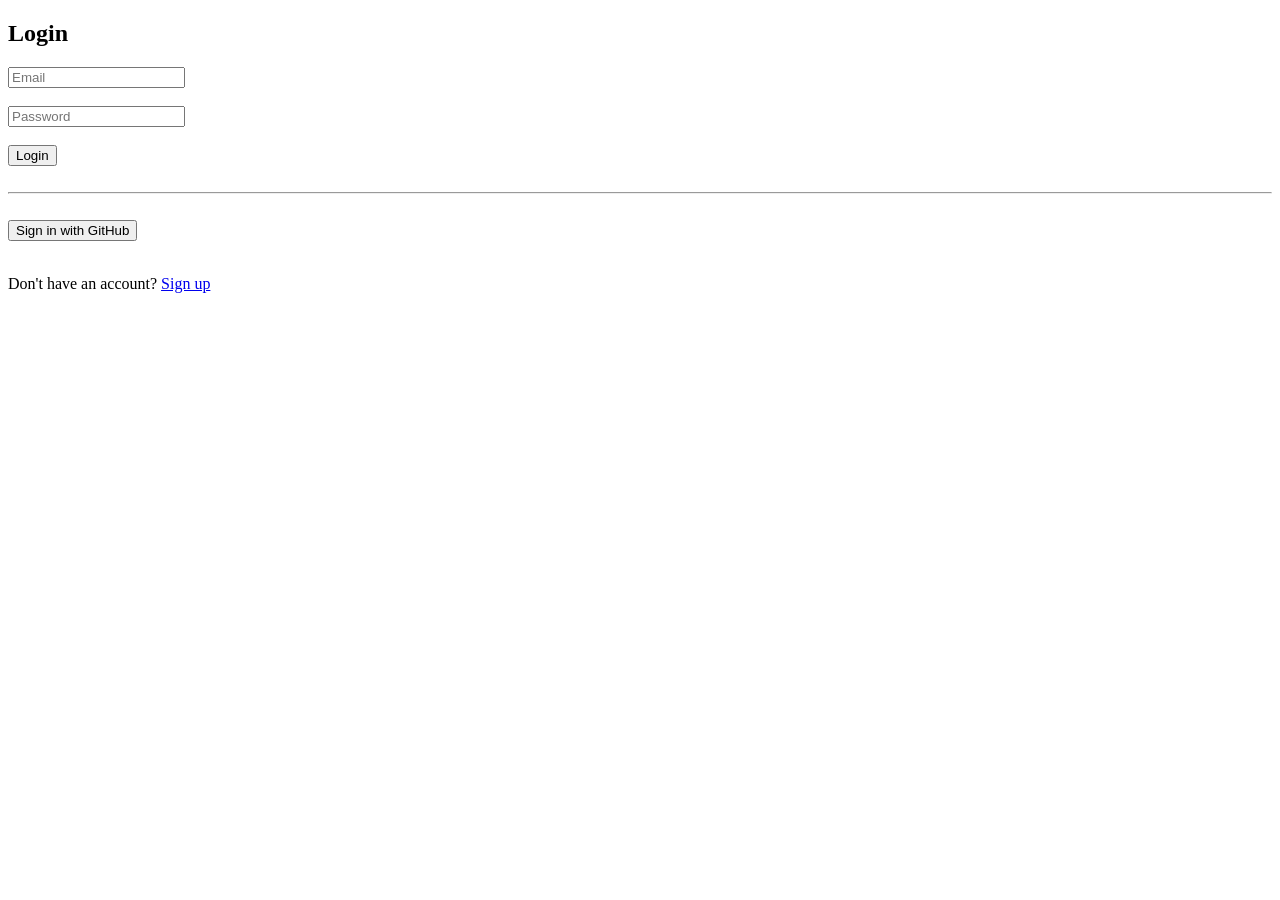
==== frontend/templates/login.html @ aed7effc "fix: reorganize frontend and backend folder structure" ====
<!DOCTYPE html>
<html>
<head>
    <title>Login</title>
</head>

<body>

<h2>Login</h2>

<form id="loginForm">
    <input type="email" id="email" placeholder="Email" required>
    <br><br>

    <input type="password" id="password" placeholder="Password" required>
    <br><br>

    <button type="submit">Login</button>
</form>

<br>
<hr>
<br>

<!-- GitHub OAuth Login -->
<a href="/login/github">
    <button type="button">Sign in with GitHub</button>
</a>

<br><br>

<p id="result"></p>

<p>
    Don't have an account?
    <a href="/signup">Sign up</a>
</p>

<script>
document.getElementById("loginForm").addEventListener("submit", async function(e) {

    e.preventDefault();

    const email = document.getElementById("email").value;
    const password = document.getElementById("password").value;

    const response = await fetch("/login", {
        method: "POST",
        headers: {
            "Content-Type": "application/json"
        },
        body: JSON.stringify({
            email: email,
            password: password
        })
    });

    if (response.ok) {
        window.location.href = "/dashboard";
    } else {
        const data = await response.json();
        document.getElementById("result").innerText = data.detail;
    }

});
</script>

</body>
</html>
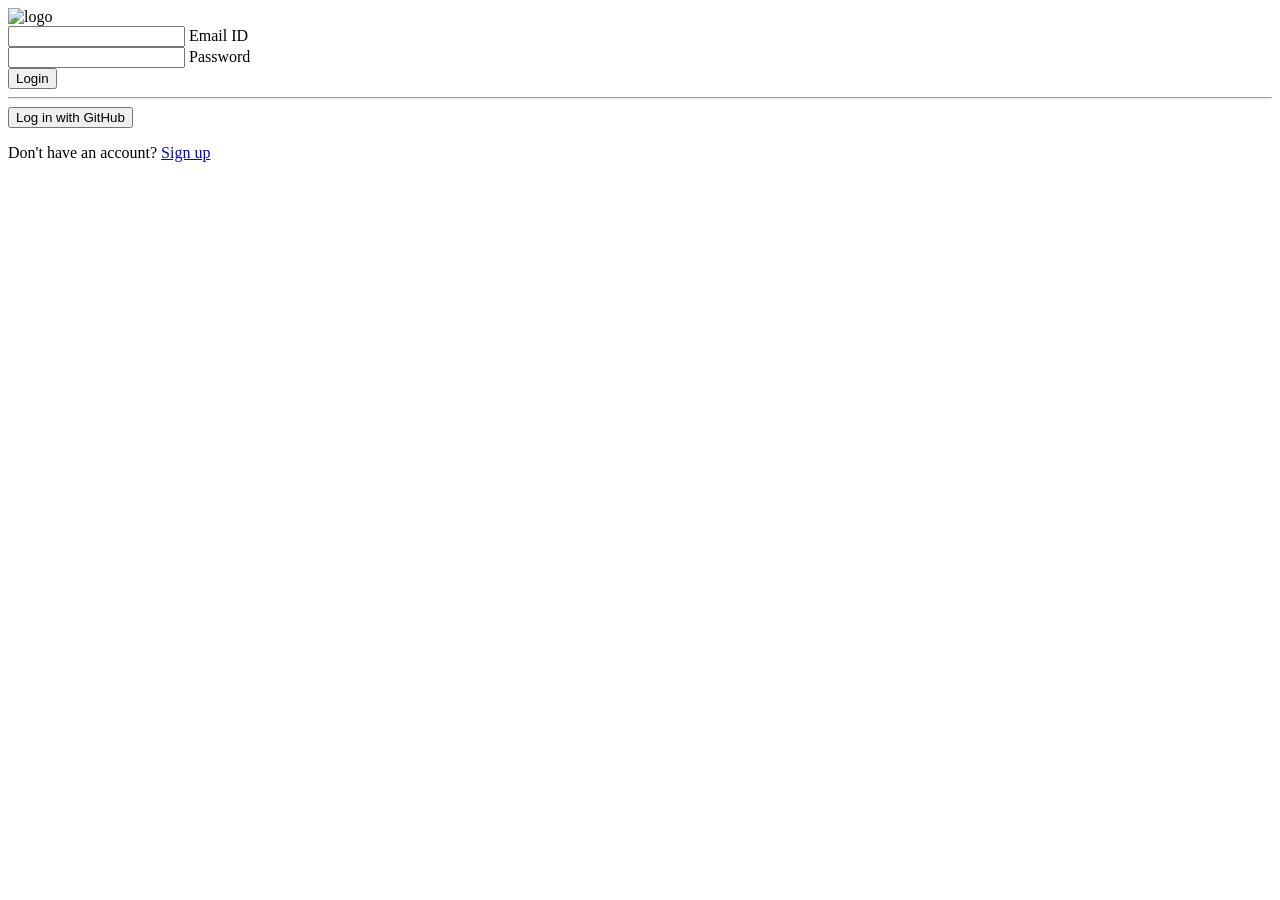
==== commit 1c9d4c02: "feat: add logi, signup, dashboard files" ====
--- a/frontend/templates/login.html
+++ b/frontend/templates/login.html
@@ -2,66 +2,80 @@
 <html>
 <head>
     <title>Login</title>
+    <link rel="stylesheet" href="/static/css/login.css">
 </head>
 
 <body>
 
-<h2>Login</h2>
+<div class="container">
 
-<form id="loginForm">
-    <input type="email" id="email" placeholder="Email" required>
-    <br><br>
+    <div class="logo">
+      <img src="/static/hand-wave.svg" alt="logo">
+    </div>
 
-    <input type="password" id="password" placeholder="Password" required>
-    <br><br>
+    <form id="loginForm">
 
-    <button type="submit">Login</button>
-</form>
+        <div class="input-group">
+            <input type="email" id="email" required>
+            <label>Email ID</label>
+        </div>
 
-<br>
-<hr>
-<br>
+        <div class="input-group">
+            <input type="password" id="password" required>
+            <label>Password</label>
+        </div>
 
-<!-- GitHub OAuth Login -->
-<a href="/login/github">
-    <button type="button">Sign in with GitHub</button>
-</a>
+        <button type="submit">Login</button>
+    </form>
 
-<br><br>
+    <hr>
 
-<p id="result"></p>
+    <a href="/login/github">
+        <button type="button" class="github-btn">Log in with GitHub</button>
+    </a>
 
-<p>
-    Don't have an account?
-    <a href="/signup">Sign up</a>
-</p>
+    <p>Don't have an account? <a href="/signup">Sign up</a></p>
+
+    <p id="result"></p>
+
+</div>
 
 <script>
 document.getElementById("loginForm").addEventListener("submit", async function(e) {
 
     e.preventDefault();
 
+    const btn = this.querySelector("button");
+    const originalText = btn.innerText;
+
+    btn.innerText = "Logging in...";
+    btn.disabled = true;
+
     const email = document.getElementById("email").value;
     const password = document.getElementById("password").value;
 
-    const response = await fetch("/login", {
-        method: "POST",
-        headers: {
-            "Content-Type": "application/json"
-        },
-        body: JSON.stringify({
-            email: email,
-            password: password
-        })
-    });
+    try {
+        const response = await fetch("/login", {
+            method: "POST",
+            headers: {
+                "Content-Type": "application/json"
+            },
+            body: JSON.stringify({ email, password })
+        });
 
-    if (response.ok) {
-        window.location.href = "/dashboard";
-    } else {
-        const data = await response.json();
-        document.getElementById("result").innerText = data.detail;
+        if (response.ok) {
+            window.location.href = "/dashboard";
+        } else {
+            const data = await response.json();
+            document.getElementById("result").innerText = data.detail;
+        }
+
+    } catch (err) {
+        document.getElementById("result").innerText = "SERVER ERROR";
     }
 
+    btn.innerText = originalText;
+    btn.disabled = false;
 });
 </script>
 
